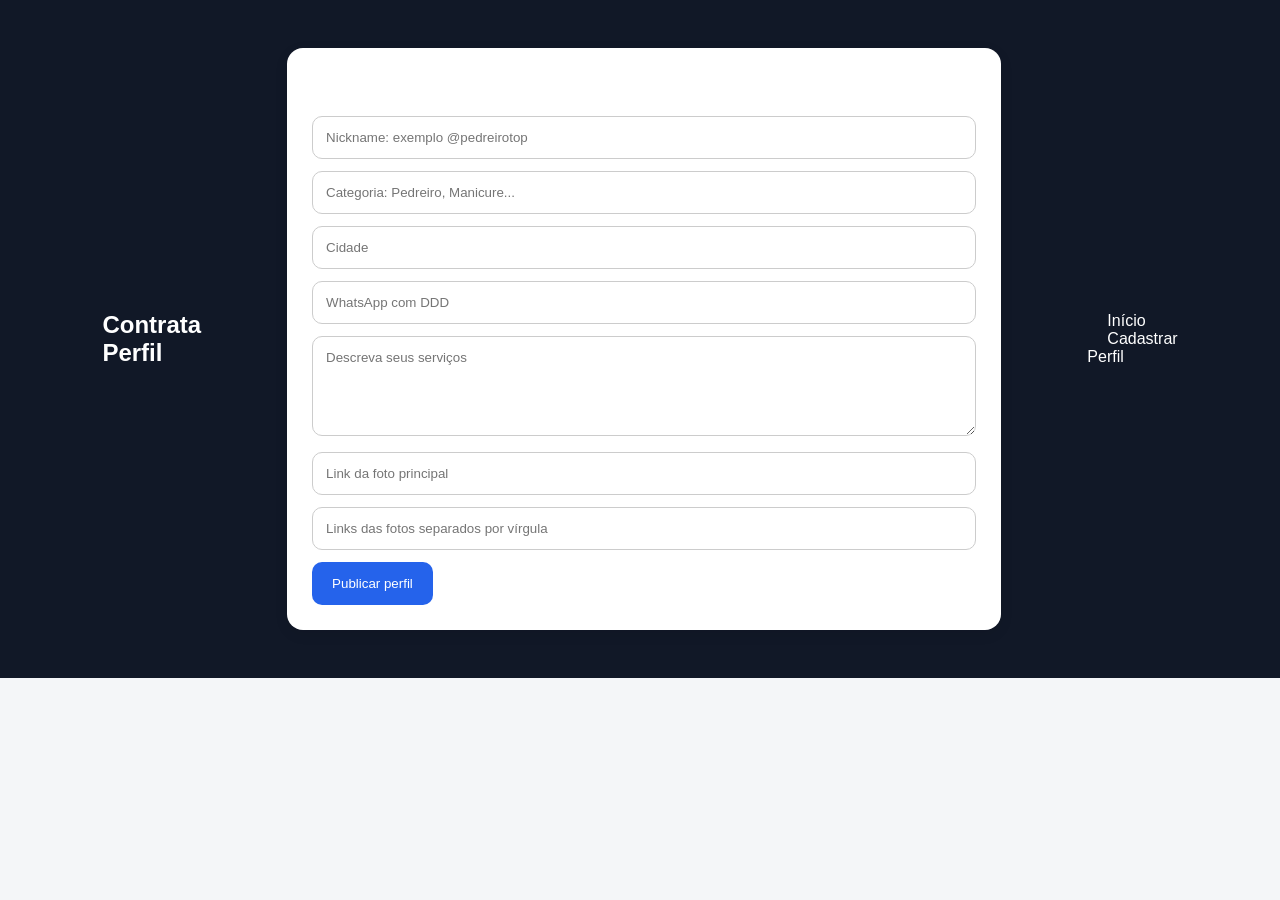
==== cadastro.html @ fa8cb1ab "erwer" ====
<!DOCTYPE html>
<html lang="pt-BR">
<head>
<meta charset="UTF-8">
<meta name="viewport" content="width=device-width, initial-scale=1.0">
<title>Cadastrar Profissional</title>
<link rel="stylesheet" href="style.css">
</head>
<body>

<header>
  <div class="logo">Contrata Perfil</div>
  <section class="cadastro" id="cadastro">
  <h2>Cadastrar trabalhador</h2>

  <input type="text" id="nickname" placeholder="Nickname: exemplo @pedreirotop" />
  <input type="text" id="categoria" placeholder="Categoria: Pedreiro, Manicure..." />
  <input type="text" id="cidade" placeholder="Cidade" />
  <input type="text" id="whatsapp" placeholder="WhatsApp com DDD" />
  <textarea id="descricao" placeholder="Descreva seus serviços"></textarea>
  <input type="text" id="fotoPrincipal" placeholder="Link da foto principal" />
  <input type="text" id="fotos" placeholder="Links das fotos separados por vírgula" />

  <button onclick="cadastrarProfissional()">Publicar perfil</button>
</section>

  <nav>
    <a href="index.html">Início</a>
    <a href="cadastro.html">Cadastrar Perfil</a>
  </nav>
</header>
---- style.css ----
* {
  margin: 0;
  padding: 0;
  box-sizing: border-box;
  font-family: Arial, sans-serif;
}

body {
  background: #f4f6f8;
  color: #222;
}

header {
  background: #111827;
  color: white;
  padding: 18px 8%;
  display: flex;
  justify-content: space-between;
  align-items: center;
}

.logo {
  font-size: 24px;
  font-weight: bold;
}

nav a {
  color: white;
  margin-left: 20px;
  text-decoration: none;
}

.hero {
  background: linear-gradient(135deg, #2563eb, #16a34a);
  color: white;
  text-align: center;
  padding: 70px 20px;
}

.hero h1 {
  font-size: 38px;
  margin-bottom: 15px;
}

.hero p {
  font-size: 18px;
}

.busca {
  padding: 25px 8%;
  background: white;
}

.busca input {
  width: 100%;
  padding: 15px;
  border: 1px solid #ccc;
  border-radius: 10px;
  font-size: 16px;
}

.cards {
  padding: 30px 8%;
  display: grid;
  grid-template-columns: repeat(auto-fit, minmax(250px, 1fr));
  gap: 22px;
}

.card {
  background: white;
  border-radius: 16px;
  overflow: hidden;
  box-shadow: 0 4px 14px rgba(0,0,0,0.08);
  transition: 0.3s;
}

.card:hover {
  transform: translateY(-5px);
}

.card img {
  width: 100%;
  height: 180px;
  object-fit: cover;
}

.card-info {
  padding: 18px;
}

.card-info h2 {
  color: #2563eb;
  margin-bottom: 8px;
}

.card-info p {
  margin-bottom: 8px;
  color: #555;
}

.card-info button {
  width: 100%;
  padding: 12px;
  background: #16a34a;
  color: white;
  border: none;
  border-radius: 10px;
  cursor: pointer;
}

.card-info button:hover {
  background: #15803d;
}

.cadastro {
  margin: 30px 8%;
  padding: 25px;
  background: white;
  border-radius: 16px;
  box-shadow: 0 4px 14px rgba(0,0,0,0.08);
}

.cadastro h2 {
  margin-bottom: 15px;
}

.cadastro input,
.cadastro textarea {
  width: 100%;
  margin-bottom: 12px;
  padding: 13px;
  border: 1px solid #ccc;
  border-radius: 10px;
}

.cadastro textarea {
  min-height: 100px;
}

.cadastro button {
  padding: 14px 20px;
  background: #2563eb;
  color: white;
  border: none;
  border-radius: 10px;
  cursor: pointer;
}

.modal {
  display: none;
  position: fixed;
  inset: 0;
  background: rgba(0,0,0,0.65);
  justify-content: center;
  align-items: center;
  padding: 20px;
}

.modal-conteudo {
  background: white;
  width: 100%;
  max-width: 700px;
  max-height: 90vh;
  overflow-y: auto;
  border-radius: 18px;
  padding: 25px;
  position: relative;
}

.fechar {
  position: absolute;
  right: 18px;
  top: 18px;
  background: #ef4444;
  color: white;
  border: none;
  padding: 8px 11px;
  border-radius: 50%;
  cursor: pointer;
}

.modal-conteudo h2 {
  color: #2563eb;
  margin-bottom: 8px;
}

.modal-conteudo h3 {
  margin-top: 20px;
  margin-bottom: 10px;
}

.galeria {
  display: grid;
  grid-template-columns: repeat(auto-fit, minmax(120px, 1fr));
  gap: 12px;
}

.galeria img {
  width: 100%;
  height: 120px;
  object-fit: cover;
  border-radius: 12px;
}

.btn-whats {
  display: block;
  text-align: center;
  margin-top: 25px;
  padding: 14px;
  background: #22c55e;
  color: white;
  text-decoration: none;
  border-radius: 12px;
  font-weight: bold;
}

footer {
  text-align: center;
  padding: 25px;
  background: #111827;
  color: white;
  margin-top: 40px;
}
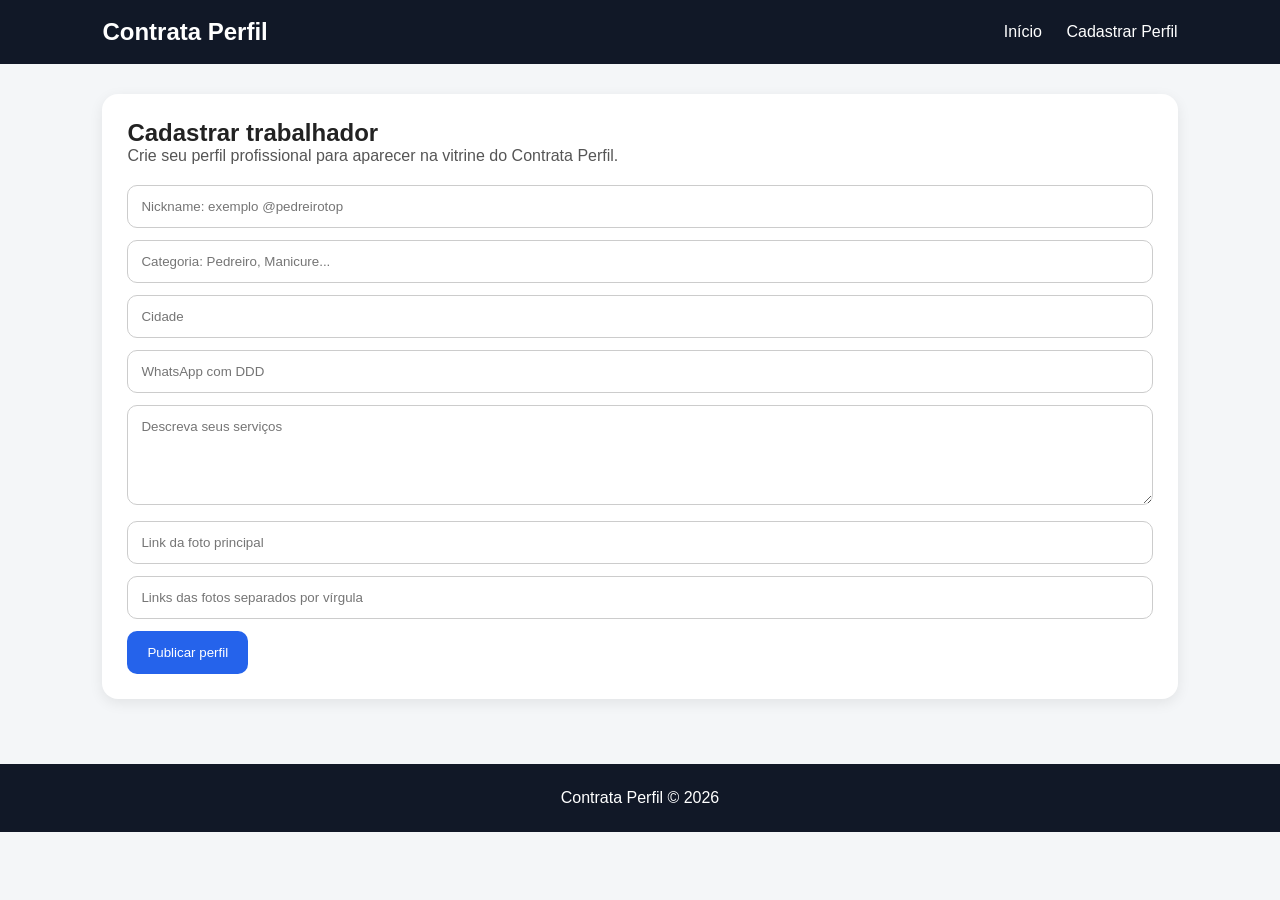
==== commit 2be05c3c: "asdfa" ====
--- a/cadastro.html
+++ b/cadastro.html
@@ -1,31 +1,48 @@
 <!DOCTYPE html>
 <html lang="pt-BR">
 <head>
-<meta charset="UTF-8">
-<meta name="viewport" content="width=device-width, initial-scale=1.0">
-<title>Cadastrar Profissional</title>
-<link rel="stylesheet" href="style.css">
+  <meta charset="UTF-8" />
+  <meta name="viewport" content="width=device-width, initial-scale=1.0" />
+  <title>Cadastrar Profissional</title>
+  <link rel="stylesheet" href="style.css" />
 </head>
+
 <body>
 
-<header>
-  <div class="logo">Contrata Perfil</div>
-  <section class="cadastro" id="cadastro">
-  <h2>Cadastrar trabalhador</h2>
+  <header>
+    <div class="logo">Contrata Perfil</div>
 
-  <input type="text" id="nickname" placeholder="Nickname: exemplo @pedreirotop" />
-  <input type="text" id="categoria" placeholder="Categoria: Pedreiro, Manicure..." />
-  <input type="text" id="cidade" placeholder="Cidade" />
-  <input type="text" id="whatsapp" placeholder="WhatsApp com DDD" />
-  <textarea id="descricao" placeholder="Descreva seus serviços"></textarea>
-  <input type="text" id="fotoPrincipal" placeholder="Link da foto principal" />
-  <input type="text" id="fotos" placeholder="Links das fotos separados por vírgula" />
+    <nav>
+      <a href="index.html">Início</a>
+      <a href="cadastro.html">Cadastrar Perfil</a>
+    </nav>
+  </header>
 
-  <button onclick="cadastrarProfissional()">Publicar perfil</button>
-</section>
+  <main>
+    <section class="cadastro" id="cadastro">
+      <h1>Cadastrar trabalhador</h1>
+      <p class="subtitulo-cadastro">
+        Crie seu perfil profissional para aparecer na vitrine do Contrata Perfil.
+      </p>
 
-  <nav>
-    <a href="index.html">Início</a>
-    <a href="cadastro.html">Cadastrar Perfil</a>
-  </nav>
-</header>+      <input type="text" id="nickname" placeholder="Nickname: exemplo @pedreirotop" />
+      <input type="text" id="categoria" placeholder="Categoria: Pedreiro, Manicure..." />
+      <input type="text" id="cidade" placeholder="Cidade" />
+      <input type="text" id="whatsapp" placeholder="WhatsApp com DDD" />
+
+      <textarea id="descricao" placeholder="Descreva seus serviços"></textarea>
+
+      <input type="text" id="fotoPrincipal" placeholder="Link da foto principal" />
+      <input type="text" id="fotos" placeholder="Links das fotos separados por vírgula" />
+
+      <button onclick="cadastrarProfissional()">Publicar perfil</button>
+    </section>
+  </main>
+
+  <footer>
+    <p>Contrata Perfil © 2026</p>
+  </footer>
+
+  <script src="script.js"></script>
+</body>
+</html>
--- a/style.css
+++ b/style.css
@@ -220,4 +220,13 @@
   background: #111827;
   color: white;
   margin-top: 40px;
+}
+
+.subtitulo-cadastro {
+  margin-bottom: 20px;
+  color: #555;
+}
+
+main {
+  min-height: 70vh;
 }
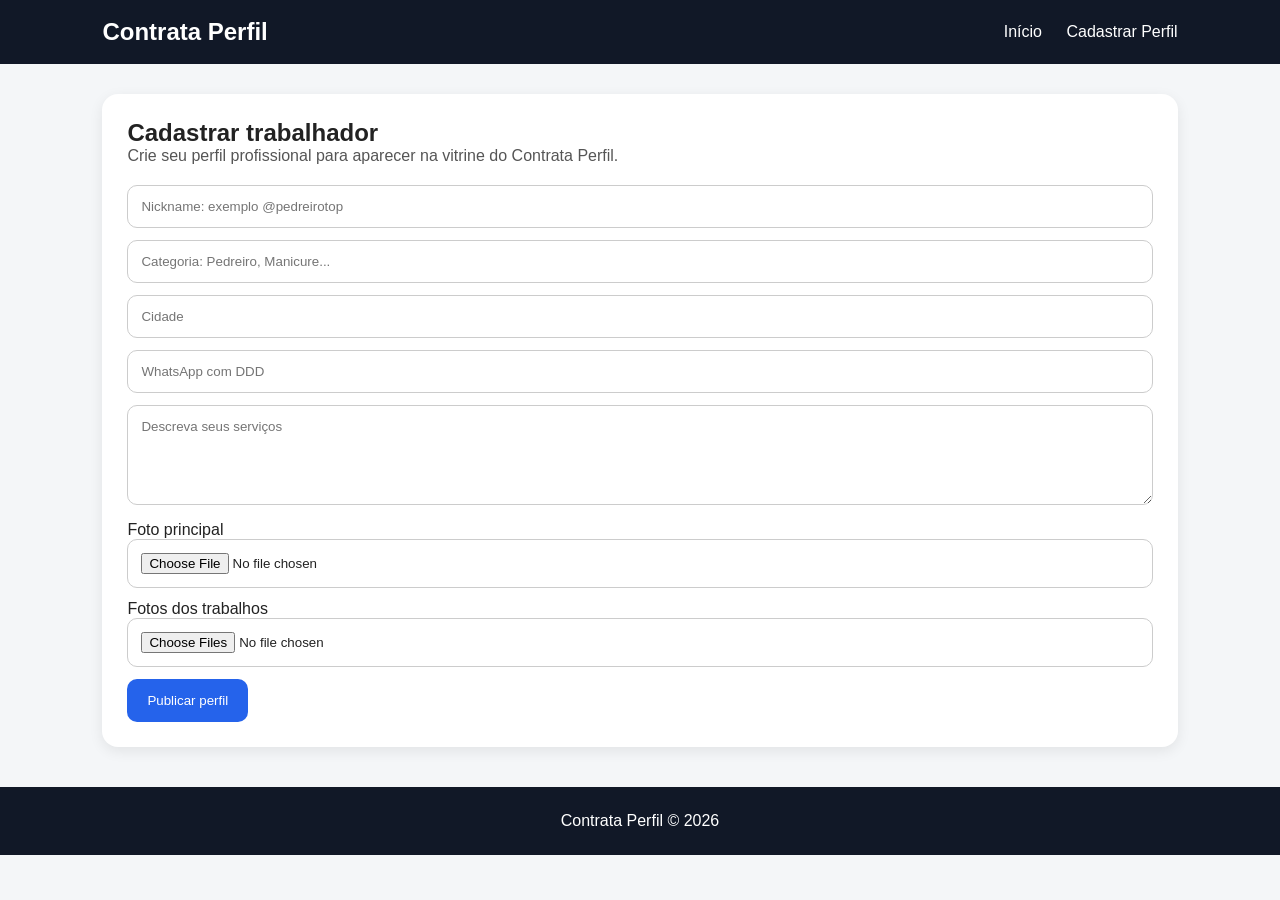
==== commit 8397d2c7: "asdf" ====
--- a/cadastro.html
+++ b/cadastro.html
@@ -1,48 +1,53 @@
 <!DOCTYPE html>
 <html lang="pt-BR">
+
 <head>
-  <meta charset="UTF-8" />
-  <meta name="viewport" content="width=device-width, initial-scale=1.0" />
-  <title>Cadastrar Profissional</title>
-  <link rel="stylesheet" href="style.css" />
+    <meta charset="UTF-8" />
+    <meta name="viewport" content="width=device-width, initial-scale=1.0" />
+    <title>Cadastrar Profissional</title>
+    <link rel="stylesheet" href="style.css" />
 </head>
 
 <body>
 
-  <header>
-    <div class="logo">Contrata Perfil</div>
+    <header>
+        <div class="logo">Contrata Perfil</div>
 
-    <nav>
-      <a href="index.html">Início</a>
-      <a href="cadastro.html">Cadastrar Perfil</a>
-    </nav>
-  </header>
+        <nav>
+            <a href="index.html">Início</a>
+            <a href="cadastro.html">Cadastrar Perfil</a>
+        </nav>
+    </header>
 
-  <main>
-    <section class="cadastro" id="cadastro">
-      <h1>Cadastrar trabalhador</h1>
-      <p class="subtitulo-cadastro">
-        Crie seu perfil profissional para aparecer na vitrine do Contrata Perfil.
-      </p>
+    <main>
+        <section class="cadastro" id="cadastro">
+            <h1>Cadastrar trabalhador</h1>
+            <p class="subtitulo-cadastro">
+                Crie seu perfil profissional para aparecer na vitrine do Contrata Perfil.
+            </p>
 
-      <input type="text" id="nickname" placeholder="Nickname: exemplo @pedreirotop" />
-      <input type="text" id="categoria" placeholder="Categoria: Pedreiro, Manicure..." />
-      <input type="text" id="cidade" placeholder="Cidade" />
-      <input type="text" id="whatsapp" placeholder="WhatsApp com DDD" />
+            <input type="text" id="nickname" placeholder="Nickname: exemplo @pedreirotop" />
+            <input type="text" id="categoria" placeholder="Categoria: Pedreiro, Manicure..." />
+            <input type="text" id="cidade" placeholder="Cidade" />
+            <input type="text" id="whatsapp" placeholder="WhatsApp com DDD" />
 
-      <textarea id="descricao" placeholder="Descreva seus serviços"></textarea>
+            <textarea id="descricao" placeholder="Descreva seus serviços"></textarea>
 
-      <input type="text" id="fotoPrincipal" placeholder="Link da foto principal" />
-      <input type="text" id="fotos" placeholder="Links das fotos separados por vírgula" />
+            <label>Foto principal</label>
+            <input type="file" id="fotoPrincipal" accept="image/*" />
 
-      <button onclick="cadastrarProfissional()">Publicar perfil</button>
-    </section>
-  </main>
+            <label>Fotos dos trabalhos</label>
+            <input type="file" id="fotos" accept="image/*" multiple />
 
-  <footer>
-    <p>Contrata Perfil © 2026</p>
-  </footer>
+            <button onclick="cadastrarProfissional()">Publicar perfil</button>
+        </section>
+    </main>
 
-  <script src="script.js"></script>
+    <footer>
+        <p>Contrata Perfil © 2026</p>
+    </footer>
+
+    <script src="script.js"></script>
 </body>
+
 </html>
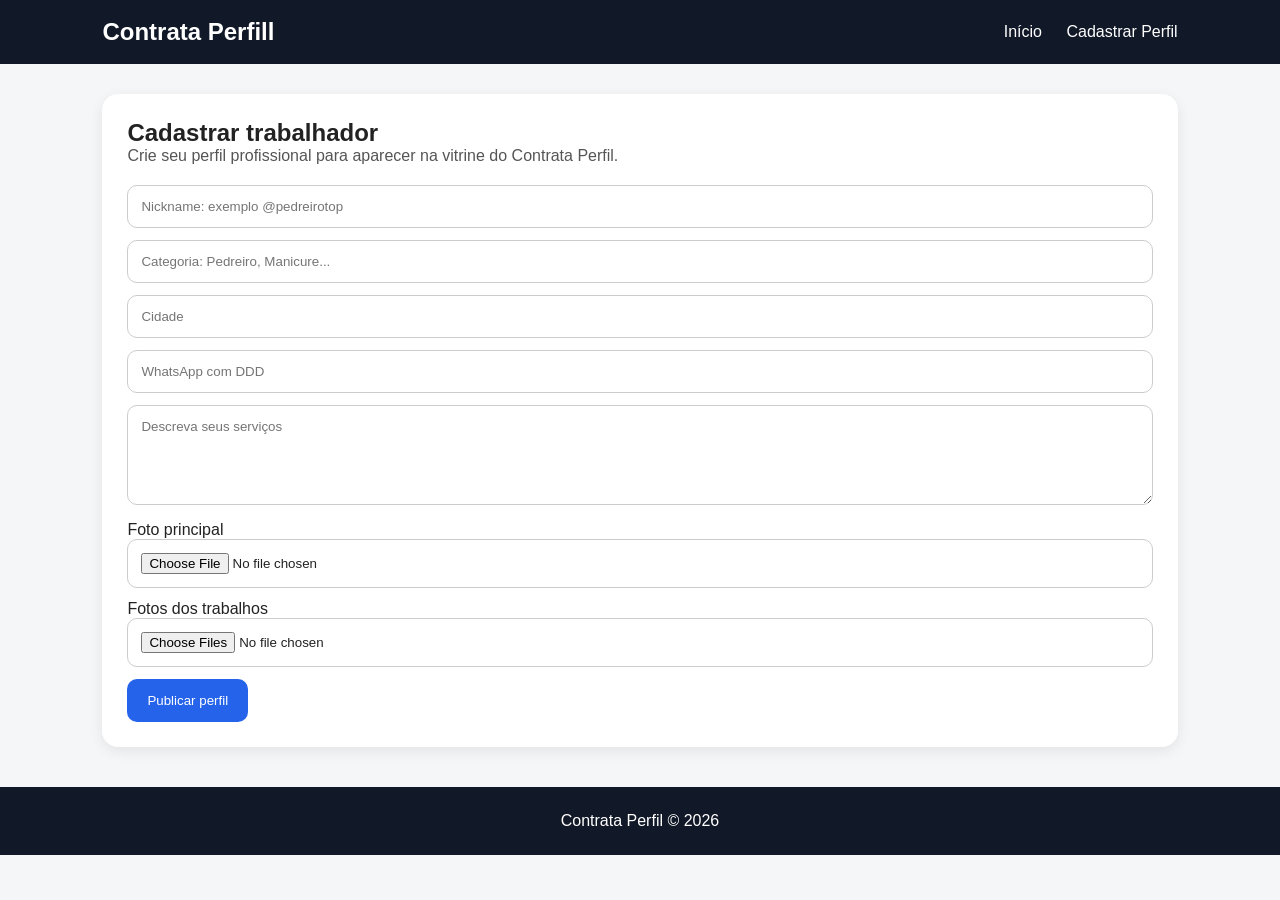
==== commit 649ac510: "qwe" ====
--- a/cadastro.html
+++ b/cadastro.html
@@ -11,7 +11,7 @@
 <body>
 
     <header>
-        <div class="logo">Contrata Perfil</div>
+        <div class="logo">Contrata Perfill</div>
 
         <nav>
             <a href="index.html">Início</a>
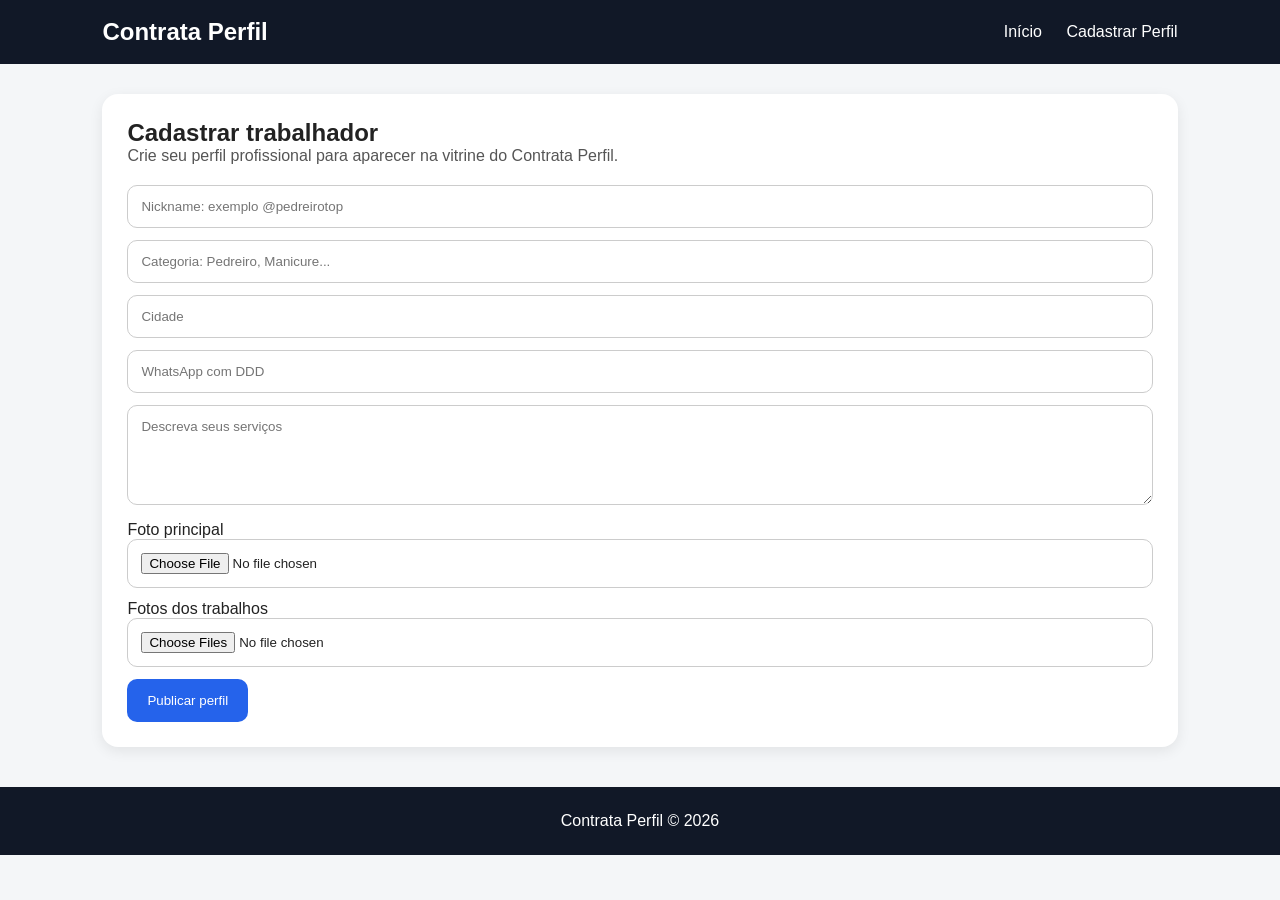
==== commit d09402a9: "adf" ====
--- a/cadastro.html
+++ b/cadastro.html
@@ -11,7 +11,7 @@
 <body>
 
     <header>
-        <div class="logo">Contrata Perfill</div>
+        <div class="logo">Contrata Perfil</div>
 
         <nav>
             <a href="index.html">Início</a>
